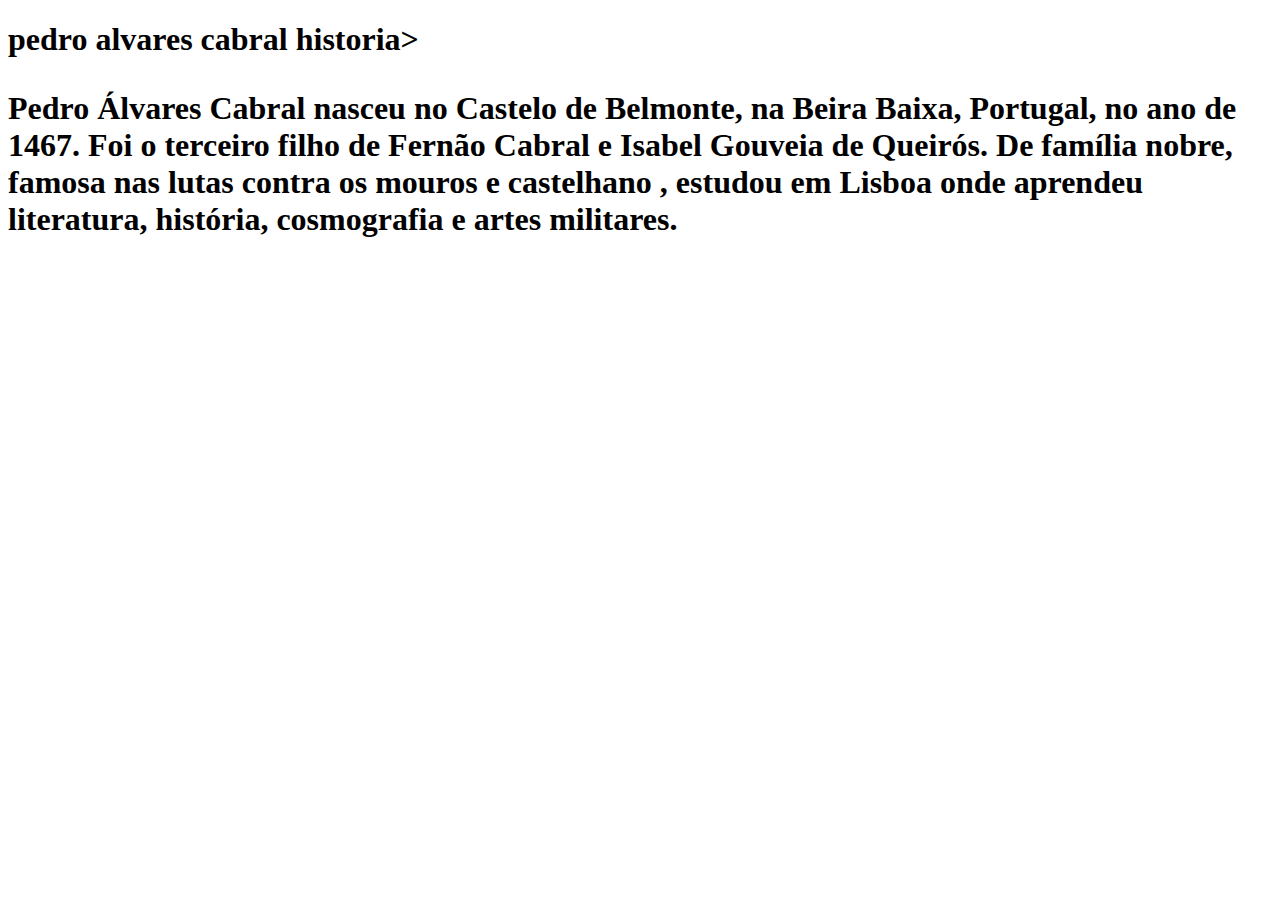
==== index.html @ 63cfe288 "primeira versao" ====
<!DOCTYPE html>
<html lang="pt-br">
<head>
    <meta charset="UTF-8">
    <meta http-equiv="X-UA-Compatible" content="IE=edge">
    <meta name="viewport" content="width=device-width, initial-scale=1.0">
    <title>Historia de Pedro Alvares Cabral</title>
</head>
<body>
    <h1>pedro alvares cabral historia>
        <p>Pedro Álvares Cabral nasceu no Castelo de Belmonte,
            na Beira Baixa, Portugal, no ano de 1467. Foi o terceiro
            filho de Fernão Cabral e Isabel Gouveia de Queirós.
            De família nobre, famosa nas lutas contra os mouros e castelhano
            , estudou em Lisboa onde aprendeu literatura, história, 
            cosmografia e artes militares.</p>
    </h1>
</body>
</html>
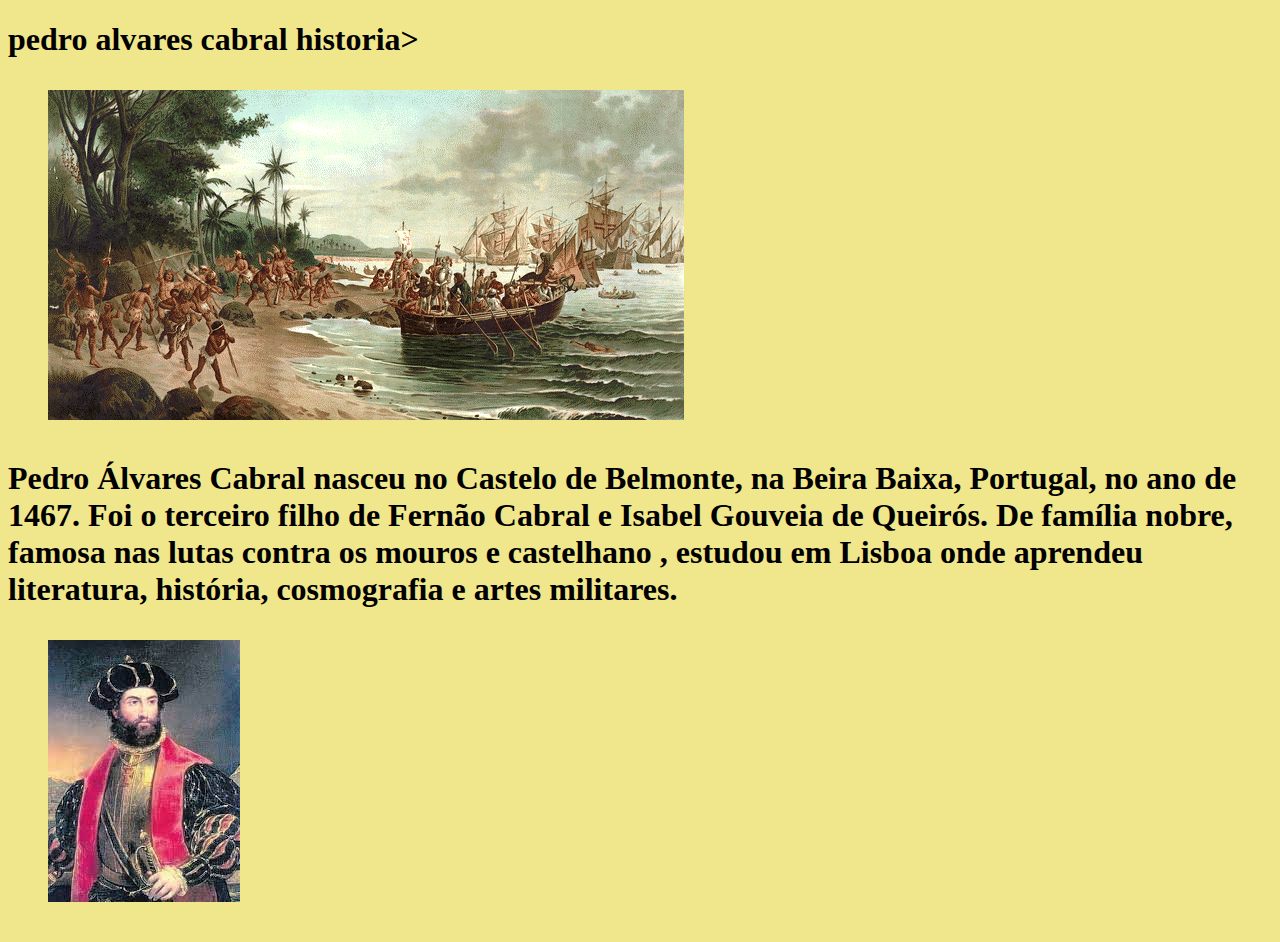
==== commit 0994593c: "kjkjkjkjkjkjkjkoioioiioioio" ====
--- a/index.html
+++ b/index.html
@@ -4,16 +4,23 @@
     <meta charset="UTF-8">
     <meta http-equiv="X-UA-Compatible" content="IE=edge">
     <meta name="viewport" content="width=device-width, initial-scale=1.0">
+    <link rel="stylesheet" href="css/estilo.css">
     <title>Historia de Pedro Alvares Cabral</title>
 </head>
 <body>
     <h1>pedro alvares cabral historia>
+        <figure> <img src="img/cabral.gif" alt="navegaçoes de Pedro Álvares Cabral">
+        </figure>
+
         <p>Pedro Álvares Cabral nasceu no Castelo de Belmonte,
             na Beira Baixa, Portugal, no ano de 1467. Foi o terceiro
             filho de Fernão Cabral e Isabel Gouveia de Queirós.
             De família nobre, famosa nas lutas contra os mouros e castelhano
             , estudou em Lisboa onde aprendeu literatura, história, 
             cosmografia e artes militares.</p>
+            <figure>
+                <img src="img/pedro.jfif" alt="pintura de pedro álvares cabral"> 
+            </figure>
     </h1>
 </body>
 </html>--- a/css/estilo.css
+++ b/css/estilo.css
@@ -0,0 +1,3 @@
+body{
+    background-color:#F0E68C;
+}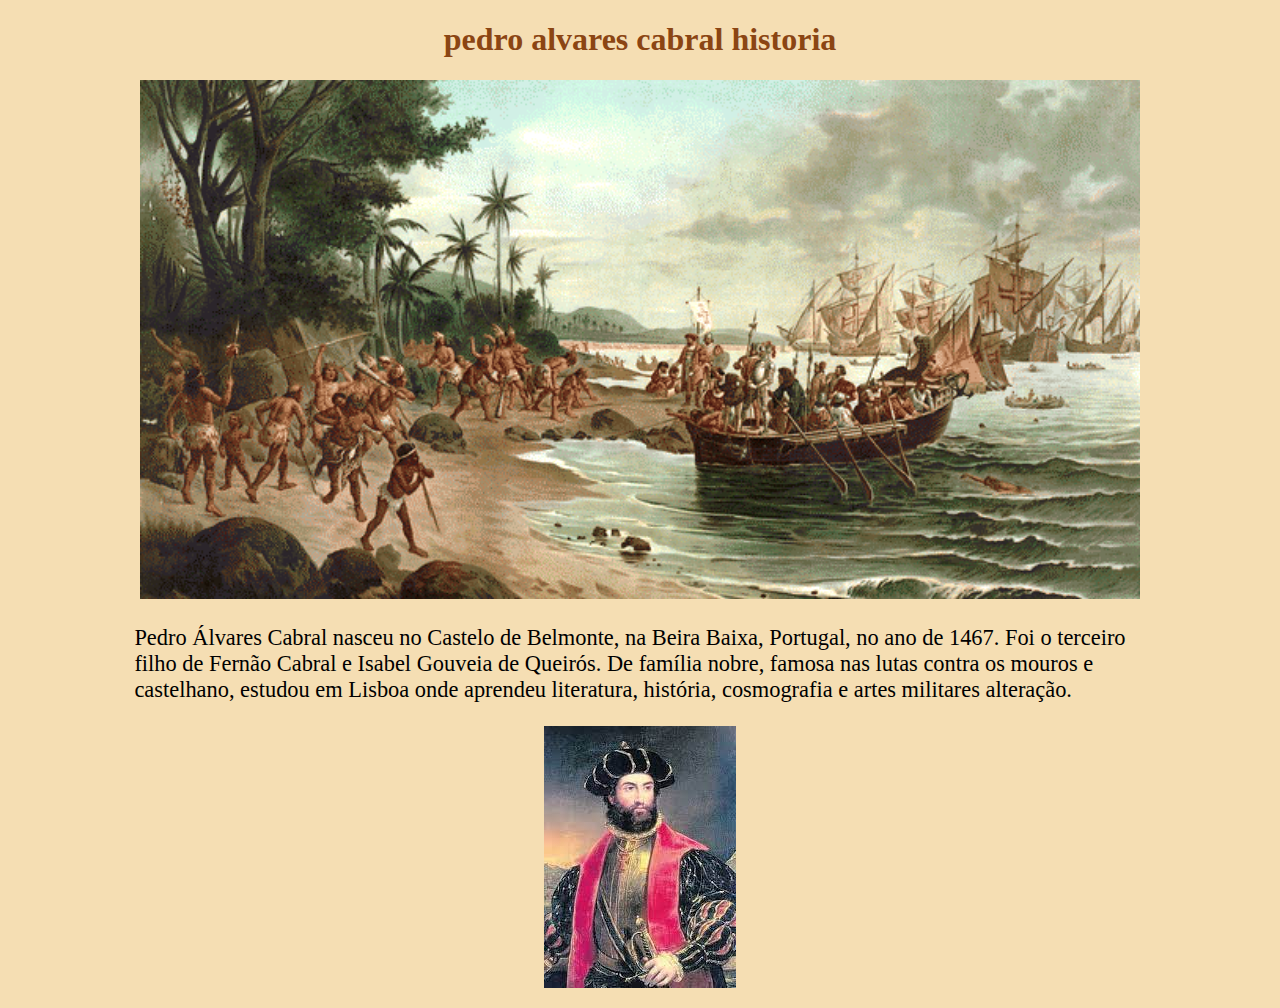
==== commit 9c3f9d48: "classe css e paragrafo" ====
--- a/index.html
+++ b/index.html
@@ -8,19 +8,19 @@
     <title>Historia de Pedro Alvares Cabral</title>
 </head>
 <body>
-    <h1>pedro alvares cabral historia>
-        <figure> <img src="img/cabral.gif" alt="navegaçoes de Pedro Álvares Cabral">
+    <header>
+        <h1>pedro alvares cabral historia </h1>
+            <figure> 
+                <img class="img_topo" src="img/cabral.gif" alt="">
+            </figure>
+    </header>
+    <div class="container">
+        <p>Pedro Álvares Cabral nasceu no Castelo de Belmonte, na Beira Baixa, Portugal, no ano de 1467. Foi o terceiro filho de Fernão Cabral e Isabel Gouveia de Queirós. De família nobre, famosa nas lutas contra os mouros e castelhano, estudou em Lisboa onde aprendeu literatura, história, cosmografia e artes militares alteração.</p>
+        <figure>
+            <img class="img_corpo" src="img/pedro.jfif" alt="pintura de pedro álvares cabral" alt="navegaçoes de Pedro Álvares Cabral"> 
         </figure>
-
-        <p>Pedro Álvares Cabral nasceu no Castelo de Belmonte,
-            na Beira Baixa, Portugal, no ano de 1467. Foi o terceiro
-            filho de Fernão Cabral e Isabel Gouveia de Queirós.
-            De família nobre, famosa nas lutas contra os mouros e castelhano
-            , estudou em Lisboa onde aprendeu literatura, história, 
-            cosmografia e artes militares.</p>
-            <figure>
-                <img src="img/pedro.jfif" alt="pintura de pedro álvares cabral"> 
-            </figure>
-    </h1>
+    </div>     
+        
+   
 </body>
 </html>--- a/css/estilo.css
+++ b/css/estilo.css
@@ -1,3 +1,21 @@
 body{
-    background-color:#F0E68C;
+    background-color:#F5DEB3;
+}
+
+.img_topo{
+    width: 1000px;
+}
+figure{
+    text-align: center;
+}
+.container{
+    width: 80%;
+    margin: auto;
+}
+h1{
+    text-align: center;
+    color:#8B4513 ;
+}
+p{ 
+    font-size: 1.4rem;
 }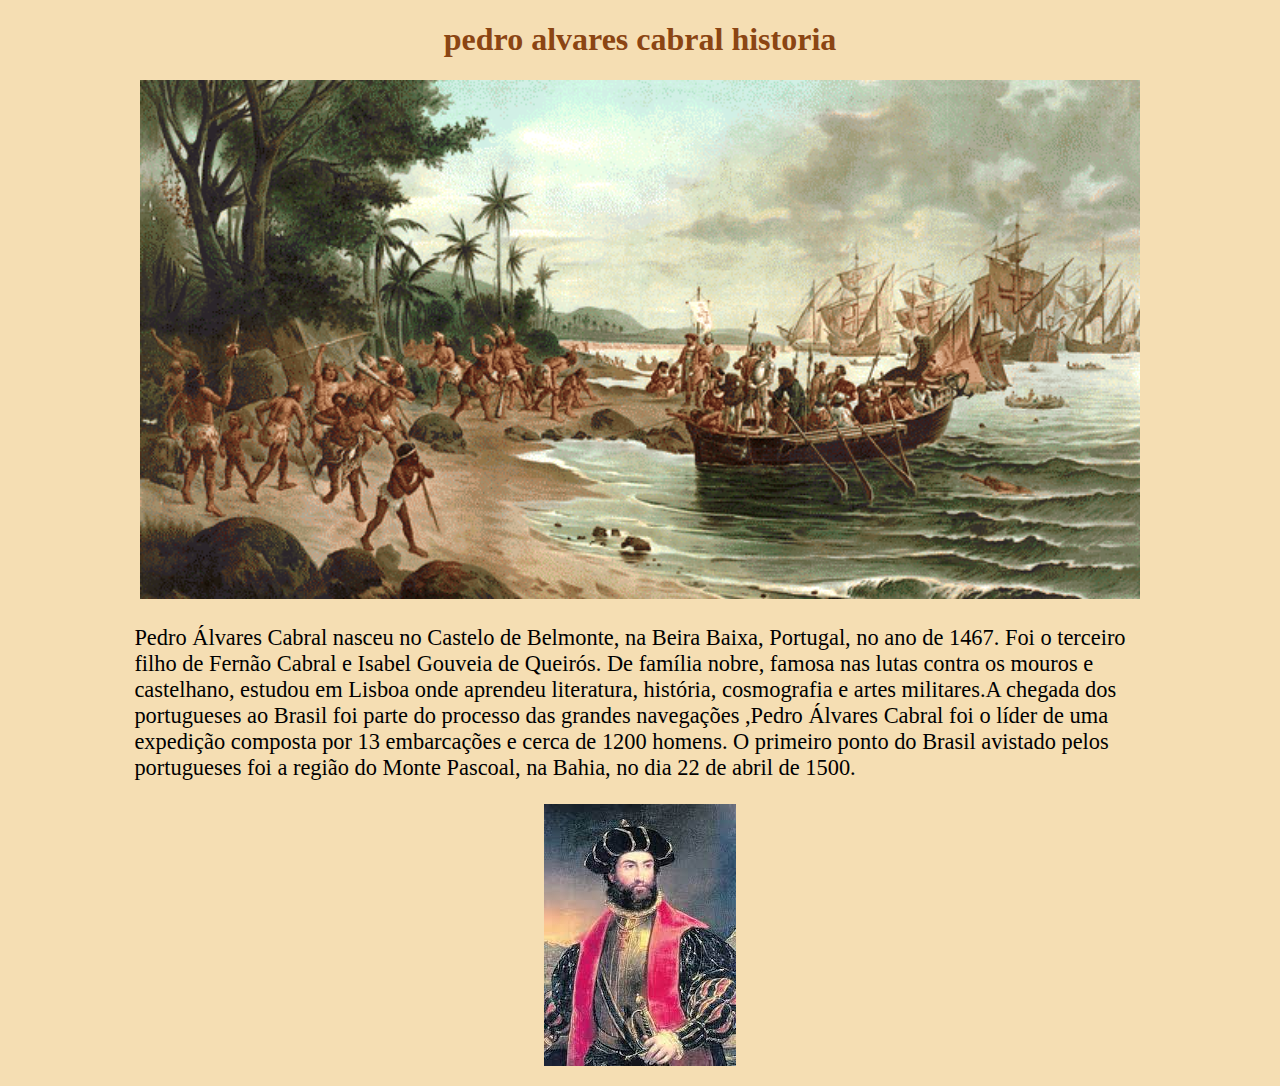
==== commit ca3e4699: "alteração de paragrafo" ====
--- a/index.html
+++ b/index.html
@@ -15,7 +15,7 @@
             </figure>
     </header>
     <div class="container">
-        <p>Pedro Álvares Cabral nasceu no Castelo de Belmonte, na Beira Baixa, Portugal, no ano de 1467. Foi o terceiro filho de Fernão Cabral e Isabel Gouveia de Queirós. De família nobre, famosa nas lutas contra os mouros e castelhano, estudou em Lisboa onde aprendeu literatura, história, cosmografia e artes militares alteração.</p>
+        <p>Pedro Álvares Cabral nasceu no Castelo de Belmonte, na Beira Baixa, Portugal, no ano de 1467. Foi o terceiro filho de Fernão Cabral e Isabel Gouveia de Queirós. De família nobre, famosa nas lutas contra os mouros e castelhano, estudou em Lisboa onde aprendeu literatura, história, cosmografia e artes militares.A chegada dos portugueses ao Brasil foi parte do processo das grandes navegações ,Pedro Álvares Cabral foi o líder de uma expedição composta por 13 embarcações e cerca de 1200 homens. O primeiro ponto do Brasil avistado pelos portugueses foi a região do Monte Pascoal, na Bahia, no dia 22 de abril de 1500.</p>
         <figure>
             <img class="img_corpo" src="img/pedro.jfif" alt="pintura de pedro álvares cabral" alt="navegaçoes de Pedro Álvares Cabral"> 
         </figure>
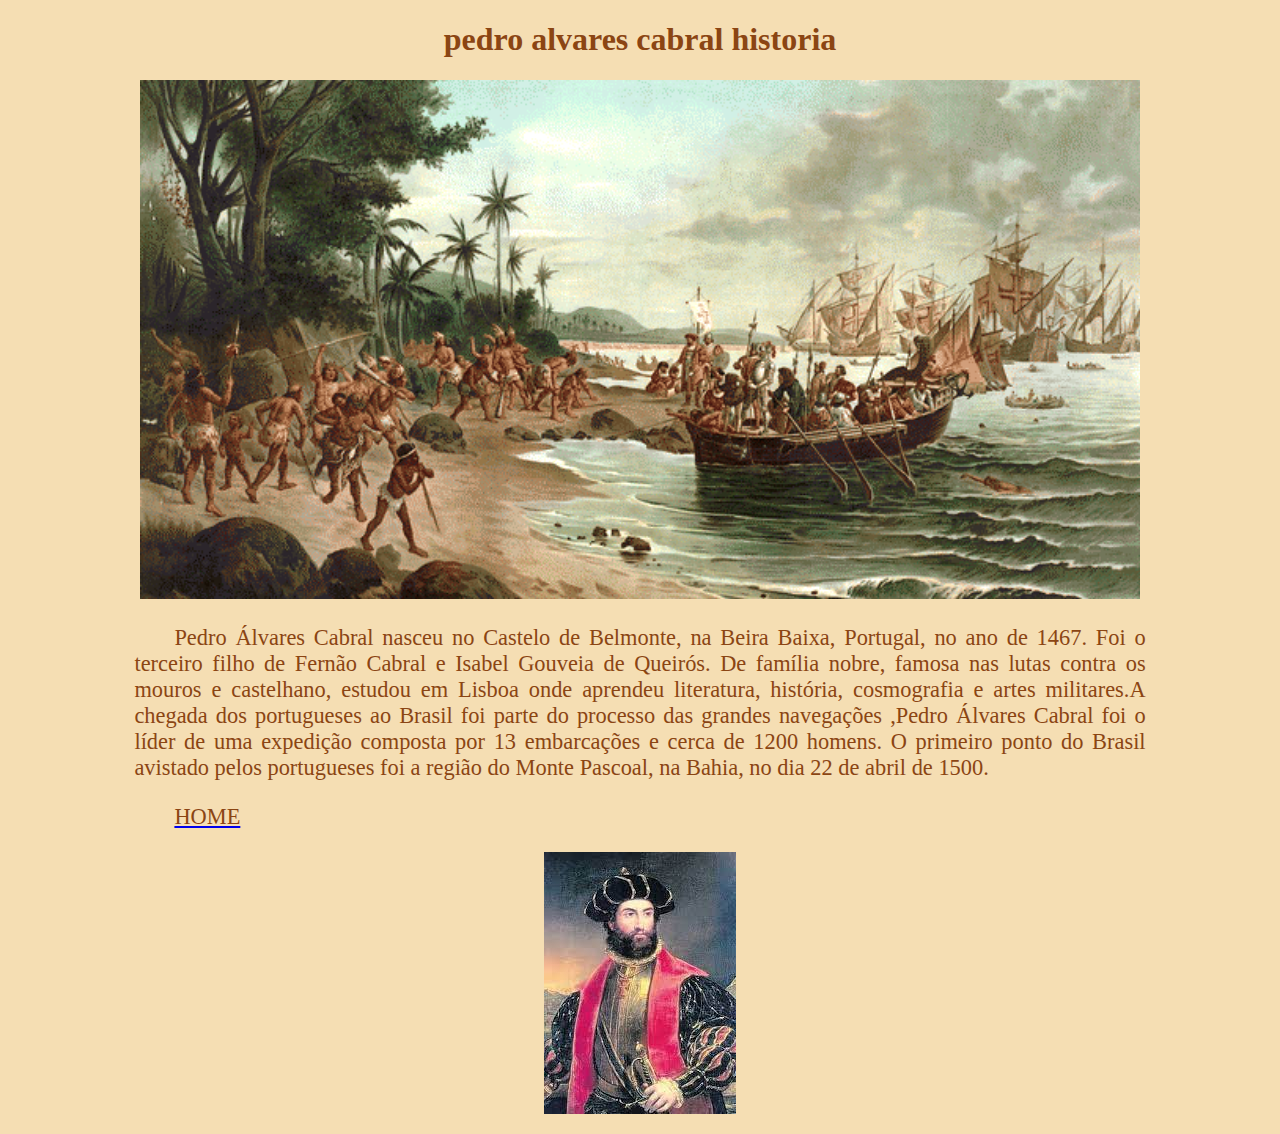
==== commit cbb6a964: "nova pagina" ====
--- a/index.html
+++ b/index.html
@@ -16,6 +16,7 @@
     </header>
     <div class="container">
         <p>Pedro Álvares Cabral nasceu no Castelo de Belmonte, na Beira Baixa, Portugal, no ano de 1467. Foi o terceiro filho de Fernão Cabral e Isabel Gouveia de Queirós. De família nobre, famosa nas lutas contra os mouros e castelhano, estudou em Lisboa onde aprendeu literatura, história, cosmografia e artes militares.A chegada dos portugueses ao Brasil foi parte do processo das grandes navegações ,Pedro Álvares Cabral foi o líder de uma expedição composta por 13 embarcações e cerca de 1200 homens. O primeiro ponto do Brasil avistado pelos portugueses foi a região do Monte Pascoal, na Bahia, no dia 22 de abril de 1500.</p>
+        <a href="index.html"><div><p class="botao">HOME</p></div></a>
         <figure>
             <img class="img_corpo" src="img/pedro.jfif" alt="pintura de pedro álvares cabral" alt="navegaçoes de Pedro Álvares Cabral"> 
         </figure>
--- a/css/estilo.css
+++ b/css/estilo.css
@@ -18,4 +18,7 @@
 }
 p{ 
     font-size: 1.4rem;
+    color:#8B4513 ;
+    text-align: justify;
+    text-indent: 40px;
 }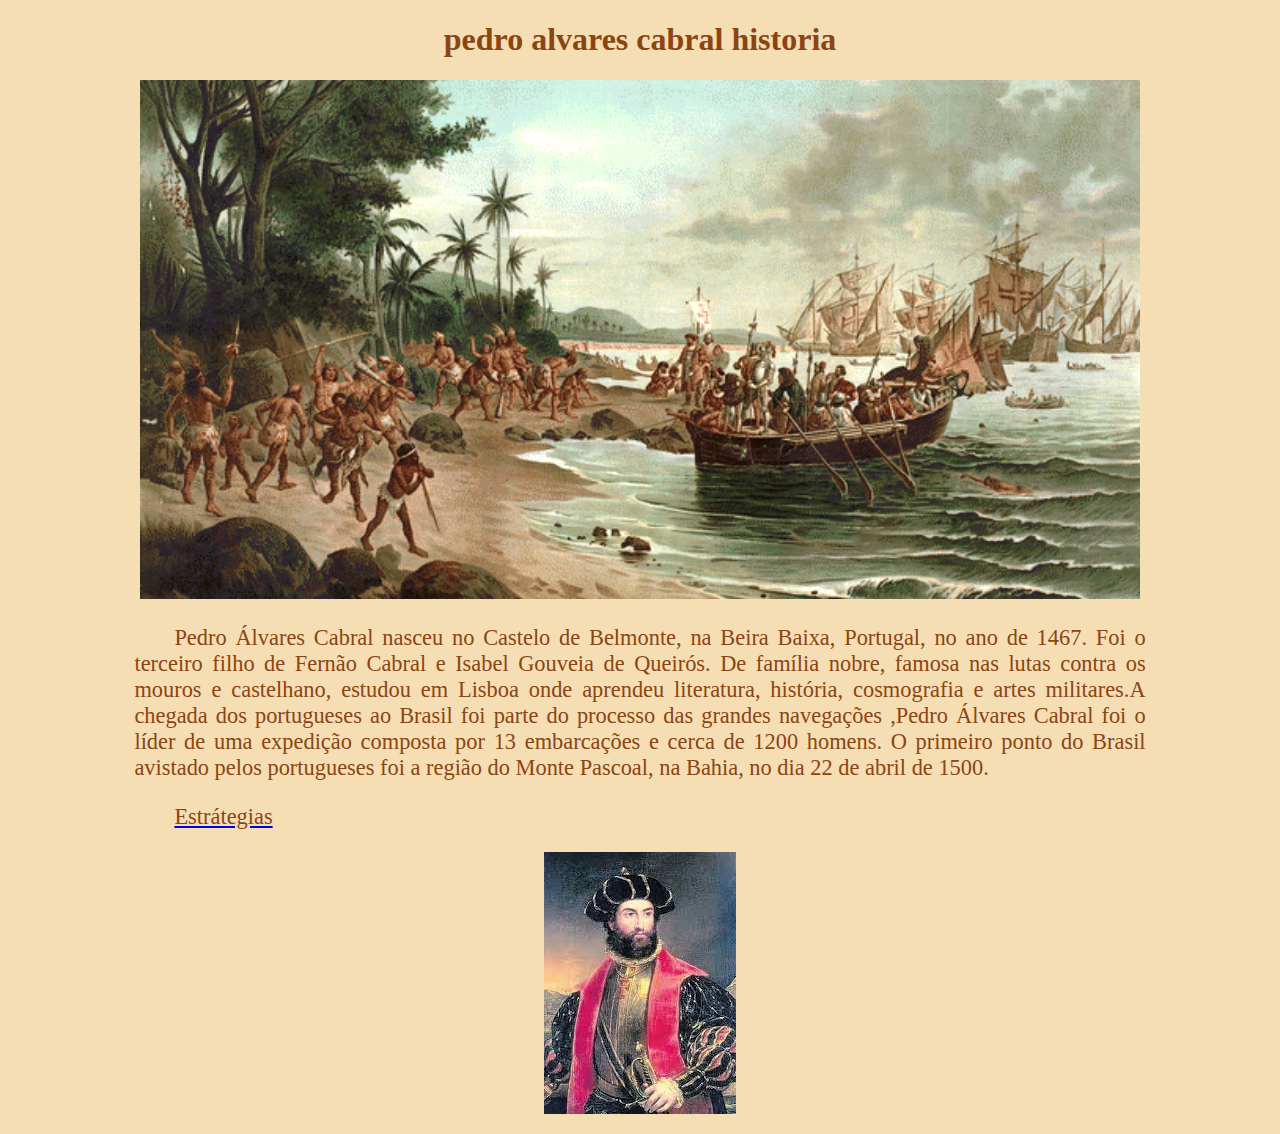
==== commit 86c72aac: "link" ====
--- a/index.html
+++ b/index.html
@@ -16,7 +16,7 @@
     </header>
     <div class="container">
         <p>Pedro Álvares Cabral nasceu no Castelo de Belmonte, na Beira Baixa, Portugal, no ano de 1467. Foi o terceiro filho de Fernão Cabral e Isabel Gouveia de Queirós. De família nobre, famosa nas lutas contra os mouros e castelhano, estudou em Lisboa onde aprendeu literatura, história, cosmografia e artes militares.A chegada dos portugueses ao Brasil foi parte do processo das grandes navegações ,Pedro Álvares Cabral foi o líder de uma expedição composta por 13 embarcações e cerca de 1200 homens. O primeiro ponto do Brasil avistado pelos portugueses foi a região do Monte Pascoal, na Bahia, no dia 22 de abril de 1500.</p>
-        <a href="index.html"><div><p class="botao">HOME</p></div></a>
+        <a href="estrategias.html"><div><p class="botao">Estrátegias</p></div></a>
         <figure>
             <img class="img_corpo" src="img/pedro.jfif" alt="pintura de pedro álvares cabral" alt="navegaçoes de Pedro Álvares Cabral"> 
         </figure>
--- a/css/estilo.css
+++ b/css/estilo.css
@@ -21,4 +21,5 @@
     color:#8B4513 ;
     text-align: justify;
     text-indent: 40px;
-}+}
+.fundo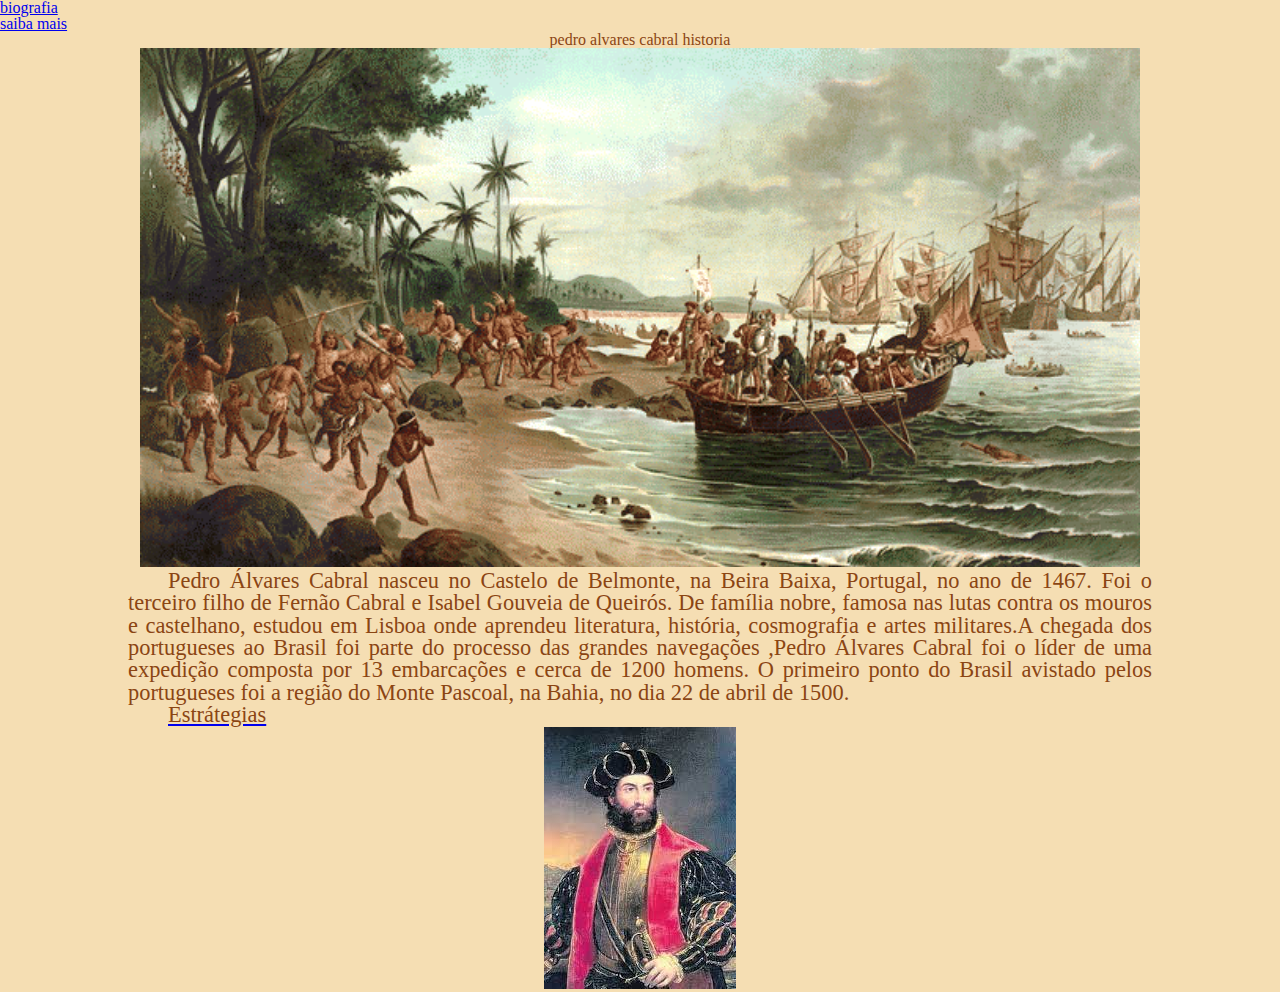
==== commit 5b4ed30b: "reset.css" ====
--- a/index.html
+++ b/index.html
@@ -5,21 +5,36 @@
     <meta http-equiv="X-UA-Compatible" content="IE=edge">
     <meta name="viewport" content="width=device-width, initial-scale=1.0">
     <link rel="stylesheet" href="css/estilo.css">
+    <link rel="stylesheet" href="css/reset.css">
+    <link rel="stylesheet" href="css/estilo.css">
     <title>Historia de Pedro Alvares Cabral</title>
 </head>
 <body>
     <header>
+        <div class="menu"> 
+           <div class="logo">
+              <h1></h1>
+           </div> 
+           <nav class="iten_menu">
+               <ul>
+                   <li><a href="#bio">biografia</a></li>
+                   <li><a href="#mais">saiba mais</a></li>
+               </ul>
+           </nav>
+        </div>
         <h1>pedro alvares cabral historia </h1>
             <figure> 
                 <img class="img_topo" src="img/cabral.gif" alt="">
             </figure>
     </header>
     <div class="container">
-        <p>Pedro Álvares Cabral nasceu no Castelo de Belmonte, na Beira Baixa, Portugal, no ano de 1467. Foi o terceiro filho de Fernão Cabral e Isabel Gouveia de Queirós. De família nobre, famosa nas lutas contra os mouros e castelhano, estudou em Lisboa onde aprendeu literatura, história, cosmografia e artes militares.A chegada dos portugueses ao Brasil foi parte do processo das grandes navegações ,Pedro Álvares Cabral foi o líder de uma expedição composta por 13 embarcações e cerca de 1200 homens. O primeiro ponto do Brasil avistado pelos portugueses foi a região do Monte Pascoal, na Bahia, no dia 22 de abril de 1500.</p>
-        <a href="estrategias.html"><div><p class="botao">Estrátegias</p></div></a>
-        <figure>
-            <img class="img_corpo" src="img/pedro.jfif" alt="pintura de pedro álvares cabral" alt="navegaçoes de Pedro Álvares Cabral"> 
-        </figure>
+        <section id="bio">
+            <p>Pedro Álvares Cabral nasceu no Castelo de Belmonte, na Beira Baixa, Portugal, no ano de 1467. Foi o terceiro filho de Fernão Cabral e Isabel Gouveia de Queirós. De família nobre, famosa nas lutas contra os mouros e castelhano, estudou em Lisboa onde aprendeu literatura, história, cosmografia e artes militares.A chegada dos portugueses ao Brasil foi parte do processo das grandes navegações ,Pedro Álvares Cabral foi o líder de uma expedição composta por 13 embarcações e cerca de 1200 homens. O primeiro ponto do Brasil avistado pelos portugueses foi a região do Monte Pascoal, na Bahia, no dia 22 de abril de 1500.</p>
+            <a href="estrategias.html"><div><p class="botao">Estrátegias</p></div></a>
+            <figure>
+                <img class="img_corpo" src="img/pedro.jfif" alt="pintura de pedro álvares cabral" alt="navegaçoes de Pedro Álvares Cabral"> 
+            </figure>
+        </section>
     </div>     
         
    
--- a/css/estilo.css
+++ b/css/estilo.css
@@ -1,3 +1,6 @@
+html{
+    scroll-behavior: smooth;
+}
 body{
     background-color:#F5DEB3;
 }
--- a/css/estilo.css
+++ b/css/estilo.css
@@ -1,3 +1,6 @@
+html{
+    scroll-behavior: smooth;
+}
 body{
     background-color:#F5DEB3;
 }
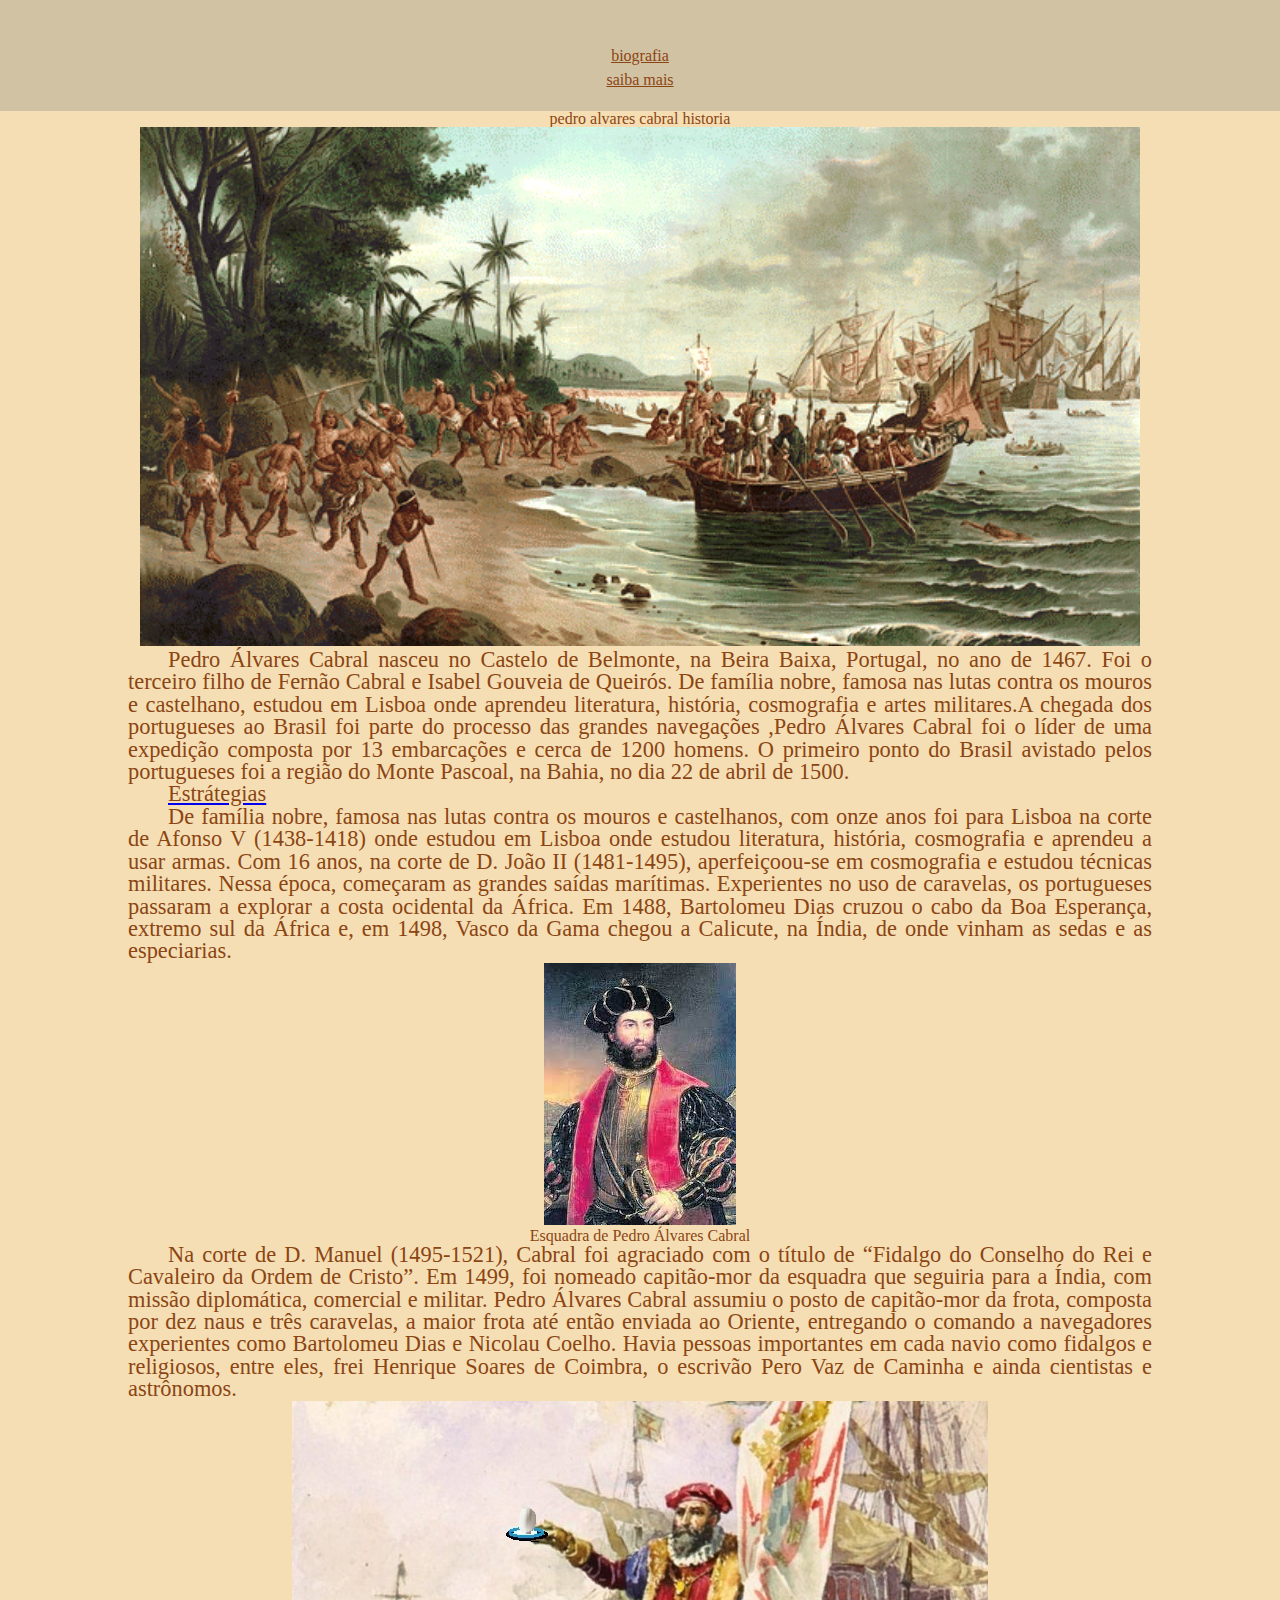
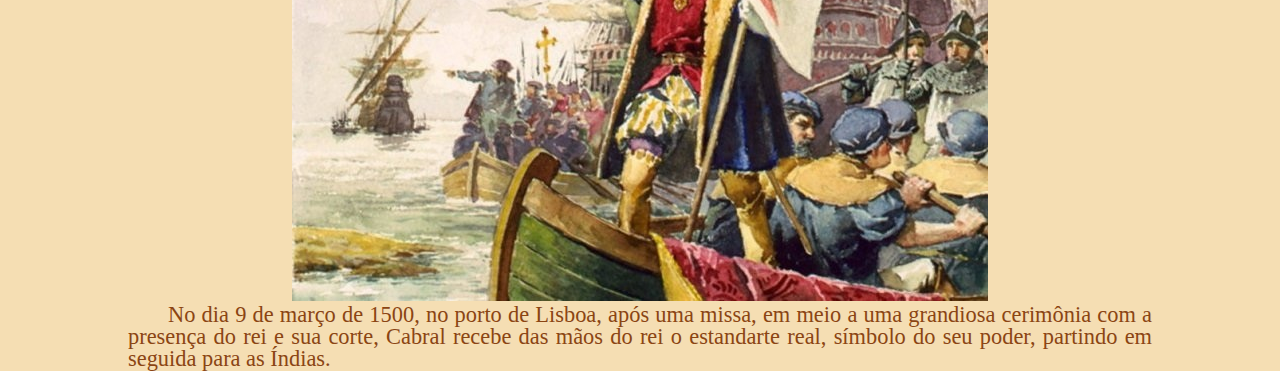
==== commit 6853c699: "conteudos+" ====
--- a/index.html
+++ b/index.html
@@ -31,9 +31,24 @@
         <section id="bio">
             <p>Pedro Álvares Cabral nasceu no Castelo de Belmonte, na Beira Baixa, Portugal, no ano de 1467. Foi o terceiro filho de Fernão Cabral e Isabel Gouveia de Queirós. De família nobre, famosa nas lutas contra os mouros e castelhano, estudou em Lisboa onde aprendeu literatura, história, cosmografia e artes militares.A chegada dos portugueses ao Brasil foi parte do processo das grandes navegações ,Pedro Álvares Cabral foi o líder de uma expedição composta por 13 embarcações e cerca de 1200 homens. O primeiro ponto do Brasil avistado pelos portugueses foi a região do Monte Pascoal, na Bahia, no dia 22 de abril de 1500.</p>
             <a href="estrategias.html"><div><p class="botao">Estrátegias</p></div></a>
+            <p>De família nobre, famosa nas lutas contra os mouros e castelhanos, com onze anos foi para Lisboa na corte de Afonso V (1438-1418) onde estudou em Lisboa onde estudou literatura, história, cosmografia e aprendeu a usar armas.
+                 Com 16 anos, na corte de D. João II (1481-1495), aperfeiçoou-se em cosmografia e estudou técnicas militares. Nessa época, começaram as grandes saídas marítimas. Experientes no uso de caravelas, os portugueses passaram a explorar a costa ocidental da África.
+                Em 1488, Bartolomeu Dias cruzou o cabo da Boa Esperança, extremo sul da África e, em 1498, Vasco da Gama chegou a Calicute, na Índia, de onde vinham as sedas e as especiarias.
+            </p>
             <figure>
                 <img class="img_corpo" src="img/pedro.jfif" alt="pintura de pedro álvares cabral" alt="navegaçoes de Pedro Álvares Cabral"> 
             </figure>
+            <p><h1>Esquadra de Pedro Álvares Cabral</h1></p>
+            <p> Na corte de D. Manuel (1495-1521), Cabral foi agraciado com o título de “Fidalgo do Conselho do Rei e Cavaleiro da Ordem de Cristo”. Em 1499, foi nomeado capitão-mor da esquadra que seguiria para a Índia, com missão diplomática, comercial e militar.
+                Pedro Álvares Cabral assumiu o posto de capitão-mor da frota, composta por dez naus e três caravelas, a maior frota até então enviada ao Oriente, entregando o comando a navegadores experientes como Bartolomeu Dias e Nicolau Coelho.
+                Havia pessoas importantes em cada navio como fidalgos e religiosos, entre eles, frei Henrique Soares de Coimbra, o escrivão Pero Vaz de Caminha e ainda cientistas e astrônomos.
+            </p>
+            <figure>
+                <img src="img/pedrinho.jpg" alt="pedro">
+            </figure>
+            <p>
+                No dia 9 de março de 1500, no porto de Lisboa, após uma missa, em meio a uma grandiosa cerimônia com a presença do rei e sua corte, Cabral recebe das mãos do rei o estandarte real, símbolo do seu poder, partindo em seguida para as Índias.
+            </p>
         </section>
     </div>     
         
--- a/css/estilo.css
+++ b/css/estilo.css
@@ -25,4 +25,41 @@
     text-align: justify;
     text-indent: 40px;
 }
-.fundo+.fundo{
+
+}
+footer p{
+
+    font-size: 1.2em;
+    text-align: center;
+  
+  }
+  .logo{
+    padding-top: 1%;
+    padding-bottom: 1%;
+  }
+  
+  .menu, footer{
+    background-color: rgba(128, 128, 128, 0.3);
+    /* rgba(199, 21, 133, 0.2);  */  
+    /* rgba(143, 188, 143, 0.2); */
+    /* rgba(128, 128, 128, 0.4); */
+    padding: 1.5%;
+  }
+  
+  .iten_menu{
+    line-height: 1.5;
+    text-align: center;
+  }
+  .iten_menu a:link{
+      color:#8B4513 ;
+  }
+  .iten_menu a:visited{
+    color:#8B4513 ;
+}
+.iten_menu a:hover{
+    color:#556B2F ;
+}
+.iten_menu a:active{
+    color:#B0E0E6 ;
+}--- a/css/estilo.css
+++ b/css/estilo.css
@@ -25,4 +25,41 @@
     text-align: justify;
     text-indent: 40px;
 }
-.fundo+.fundo{
+
+}
+footer p{
+
+    font-size: 1.2em;
+    text-align: center;
+  
+  }
+  .logo{
+    padding-top: 1%;
+    padding-bottom: 1%;
+  }
+  
+  .menu, footer{
+    background-color: rgba(128, 128, 128, 0.3);
+    /* rgba(199, 21, 133, 0.2);  */  
+    /* rgba(143, 188, 143, 0.2); */
+    /* rgba(128, 128, 128, 0.4); */
+    padding: 1.5%;
+  }
+  
+  .iten_menu{
+    line-height: 1.5;
+    text-align: center;
+  }
+  .iten_menu a:link{
+      color:#8B4513 ;
+  }
+  .iten_menu a:visited{
+    color:#8B4513 ;
+}
+.iten_menu a:hover{
+    color:#556B2F ;
+}
+.iten_menu a:active{
+    color:#B0E0E6 ;
+}